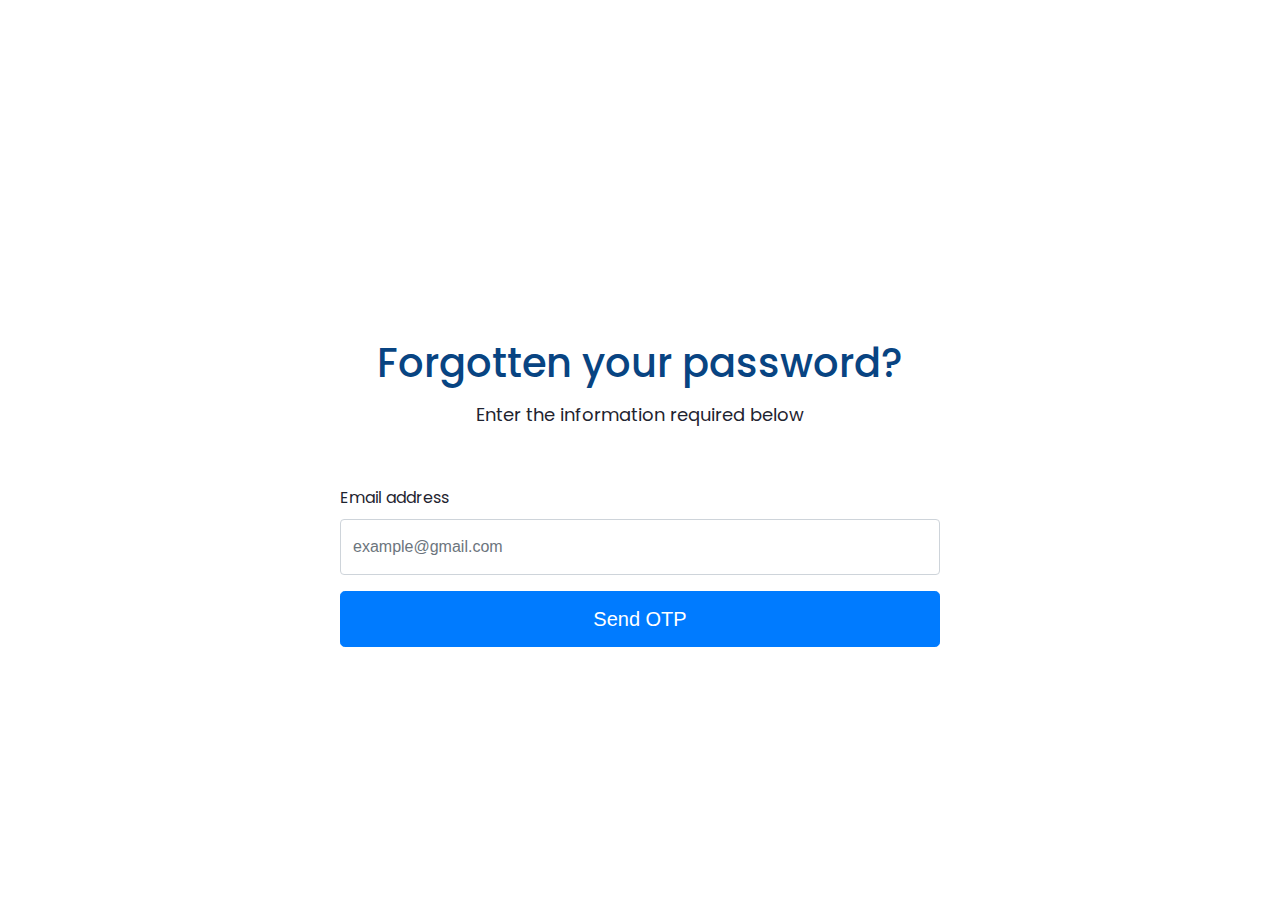
==== index.html @ 330cf2f4 "will create reset password pages" ====
<!DOCTYPE html>
<html lang="en">

<head>
    <meta charset="UTF-8">
    <meta name="viewport" content="width=device-width, initial-scale=1.0">
    <title>talentPool ~~ recover password</title>
    <link rel="stylesheet" href="styles/bootstrap-css/bootstrap.css">
    <link rel="stylesheet" href="styles/custom-css/forgot-password.css">
</head>

<body>
    <div class="container">
        <div class="form-center">
            <h1>Forgotten your password?</h1>
            <p>Enter the information required below</p>
            <form>
                <div class="form-group">
                    <label for="exampleInputEmail1">Email address</label>
                    <input type="email" class="form-control" id="exampleInputEmail1" aria-describedby="emailHelp"
                        placeholder="example@gmail.com">
                </div>
                <button type="button" class="btn btn-primary btn-lg btn-block" id="otpBtn">Send OTP</button>
            </form>
        </div>
    </div>


    <script src="js/bootstrap-js/bootstrap.js"></script>
    <script src="js/bootstrap-js/jquery.js"></script>
    <script src="js/bootstrap-js/popper.js"></script>
    <script src="js/custom-js/forgotPassword.js"></script>
</body>

</html>
---- styles/custom-css/forgot-password.css ----
/* @import url('https://fonts.googleapis.com/css2?family=Poppins:wght@300&display=swap'); */
@import url('https://fonts.googleapis.com/css2?family=Poppins&display=swap');

.form-center {
    max-width: 600px;
    margin: 30% auto 0 auto;
    position: relative;
    bottom: 30%;
}

.form-center form {
    padding-top: 40px;
}

.form-center h1,
p {
    text-align: center;
}

.form-group button {
    font-family: Poppins;
    font-style: normal;
    font-weight: 500;
    font-size: 24px;
}

.form-center h1 {
    font-family: Poppins, 'san-serif';
    font-style: normal;
    font-weight: 500;
    font-size: 40px;
    line-height: 60px;
    color: #084482;
}

.form-center p {
    font-size: 18px;
    font-family: Poppins, 'san-serif';
    font-style: normal;
    font-weight: normal;
    line-height: 27px;
    text-align: center;
    color: #1F2430;
}


.form-group label {
    font-family: Poppins, 'san-serif';
    font-style: normal;
    font-weight: normal;
    font-size: 16px;
    line-height: 27px;
    text-align: center;
    color: #1F2430;
}

.form-group input,
button {
    height: 56px;
}

input::placeholder {
    color: rgba(178, 178, 178, 0.58);
}

.otp-input::placeholder {
    text-align: center;
}

.no-code h6 {
    padding: 20px 0;
    color: #1F2430;
}

.no-code h6>a {
    text-decoration: none;
    color: #084482;
}
.pass-recovered h1{
    padding-bottom: 10px;
}
.pass-recovered p{
    padding: 0 20px 30px 40px;
    max-width: 400px;
    margin: 0 auto;
}
.pass-recovered button{
    margin-top: 20px;
}
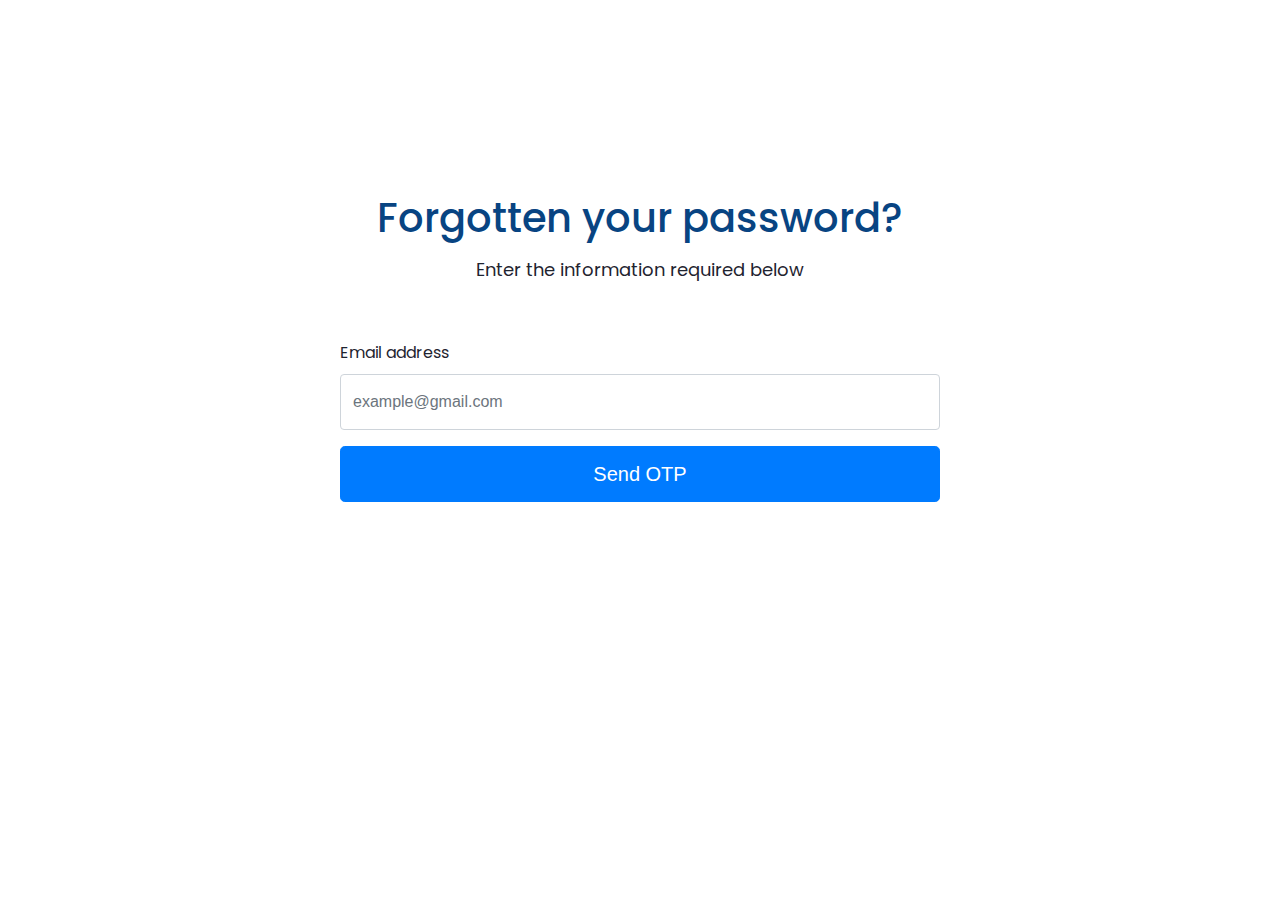
==== commit d0252fe3: "will adjust top margin" ====
--- a/index.html
+++ b/index.html
@@ -10,7 +10,7 @@
 </head>
 
 <body>
-    <div class="container">
+    <div class="container-fluid">
         <div class="form-center">
             <h1>Forgotten your password?</h1>
             <p>Enter the information required below</p>
@@ -25,9 +25,8 @@
         </div>
     </div>
 
-
+    <script src="js/bootstrap-js/jquery.js"></script>
     <script src="js/bootstrap-js/bootstrap.js"></script>
-    <script src="js/bootstrap-js/jquery.js"></script>
     <script src="js/bootstrap-js/popper.js"></script>
     <script src="js/custom-js/forgotPassword.js"></script>
 </body>
--- a/styles/custom-css/forgot-password.css
+++ b/styles/custom-css/forgot-password.css
@@ -3,9 +3,9 @@
 
 .form-center {
     max-width: 600px;
-    margin: 30% auto 0 auto;
-    position: relative;
-    bottom: 30%;
+    margin: 15% auto 5% auto;
+    /* position: relative; */
+    /* bottom: 30%; */
 }
 
 .form-center form {
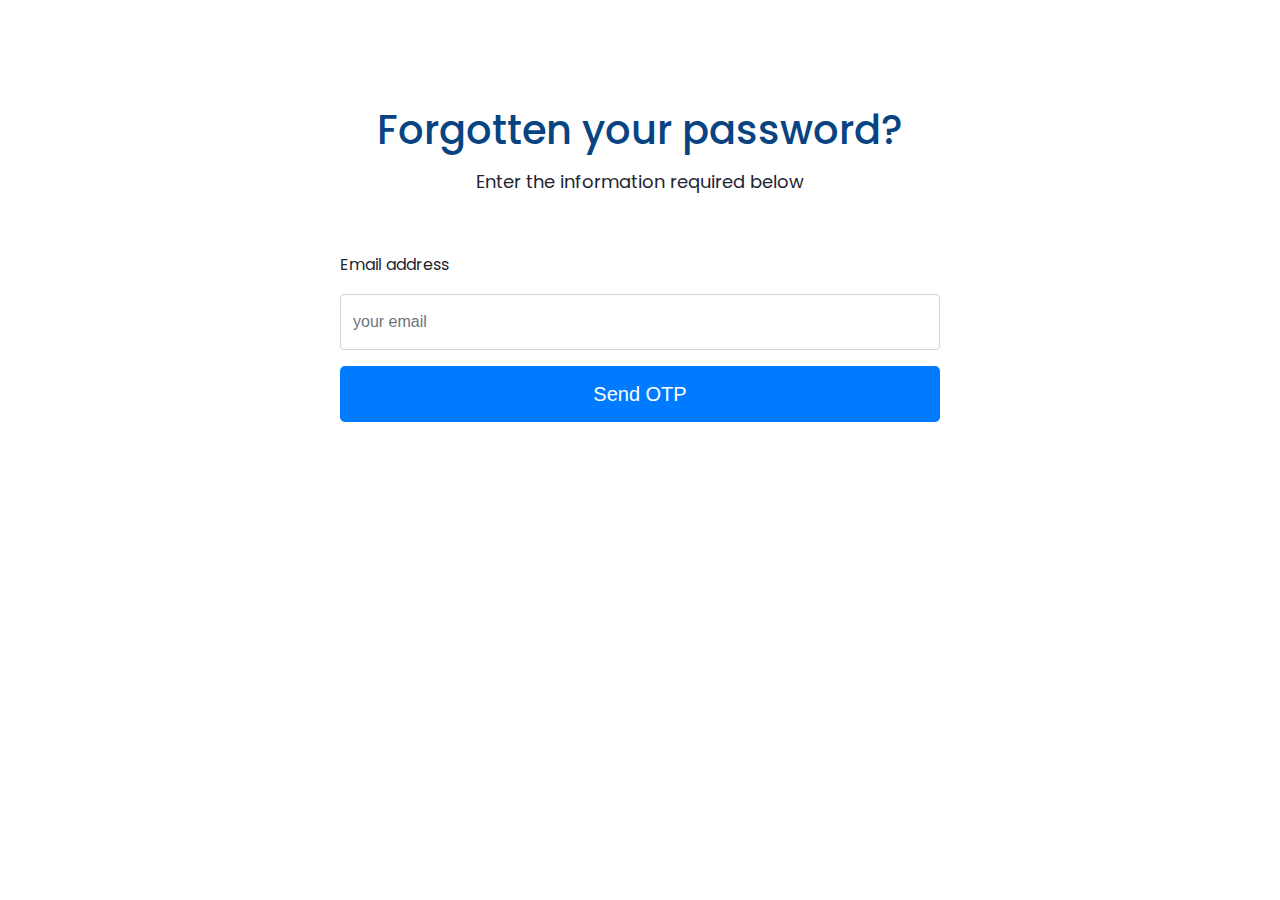
==== commit 59e2794f: "will validate form fields" ====
--- a/index.html
+++ b/index.html
@@ -9,7 +9,7 @@
     <link rel="stylesheet" href="styles/custom-css/forgot-password.css">
 </head>
 
-<body>
+<body class="pass_page">
     <div class="container-fluid">
         <div class="form-center">
             <h1>Forgotten your password?</h1>
@@ -17,8 +17,9 @@
             <form>
                 <div class="form-group">
                     <label for="exampleInputEmail1">Email address</label>
+                    <h6 class="error"></h6>
                     <input type="email" class="form-control" id="exampleInputEmail1" aria-describedby="emailHelp"
-                        placeholder="example@gmail.com">
+                        placeholder="your email">
                 </div>
                 <button type="button" class="btn btn-primary btn-lg btn-block" id="otpBtn">Send OTP</button>
             </form>
--- a/styles/custom-css/forgot-password.css
+++ b/styles/custom-css/forgot-password.css
@@ -3,9 +3,7 @@
 
 .form-center {
     max-width: 600px;
-    margin: 15% auto 5% auto;
-    /* position: relative; */
-    /* bottom: 30%; */
+    margin: 100px auto 10px auto;
 }
 
 .form-center form {
@@ -87,3 +85,8 @@
 .pass-recovered button{
     margin-top: 20px;
 }
+.error{
+    color: red;
+    text-align: center;
+    font-size: 12px
+}
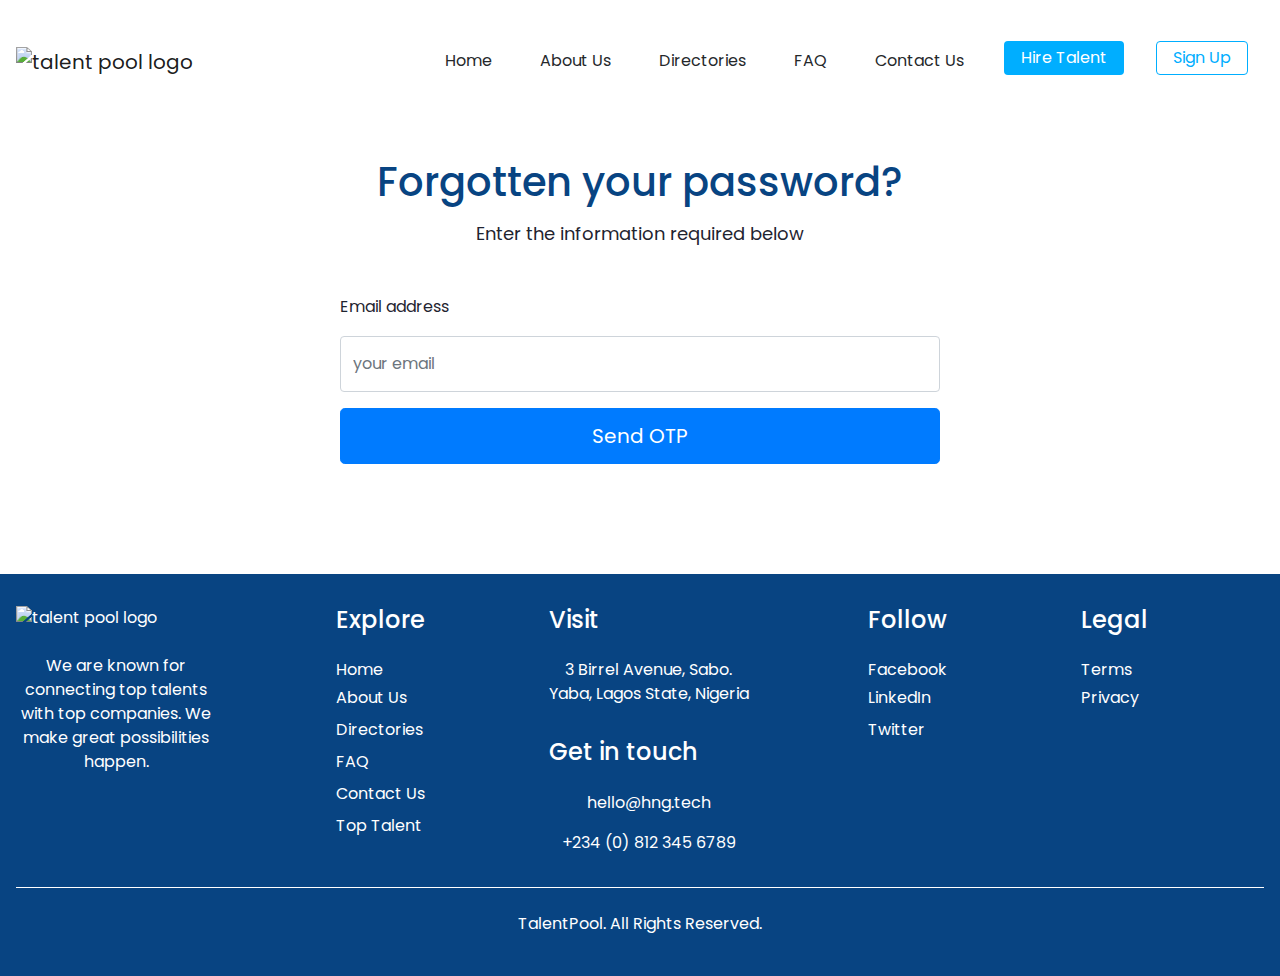
==== commit 368aa6e2: "complete" ====
--- a/index.html
+++ b/index.html
@@ -5,11 +5,53 @@
     <meta charset="UTF-8">
     <meta name="viewport" content="width=device-width, initial-scale=1.0">
     <title>talentPool ~~ recover password</title>
-    <link rel="stylesheet" href="styles/bootstrap-css/bootstrap.css">
-    <link rel="stylesheet" href="styles/custom-css/forgot-password.css">
+    <link href="https://fonts.googleapis.com/css2?family=Poppins:wght@400;500;700&display=swap" rel="stylesheet">
+    <link rel="stylesheet" href="./styles/bootstrap-css/bootstrap.css">
+    <link rel="stylesheet" href="./styles/custom-css/main.css">
+    <link rel="stylesheet" href="./styles/custom-css/header.css">
+    <link rel="stylesheet" href="./styles/custom-css/footer.css">
+    <link rel="stylesheet" href="./styles/custom-css/forgot-password.css">
 </head>
 
 <body class="pass_page">
+    <header class="header">
+        <div class="container-fluid custom-container">
+            <nav class="navbar navbar-expand-lg navbar-light py-4">
+                <a class="navbar-brand" href="index.html">
+                    <img src="./img/talentpool header logo.svg" alt="talent pool logo">
+                </a>
+                <button class="navbar-toggler" type="button" data-toggle="collapse" data-target="#navbarNav"
+                    aria-controls="navbarNav" aria-expanded="false" aria-label="Toggle navigation">
+                    <span class="navbar-toggler-icon"></span>
+                </button>
+                <div class="collapse navbar-collapse" id="navbarNav">
+                    <ul class="navbar-nav ml-auto">
+                        <li class="nav-item px-3 active">
+                            <a class="nav-link nav-link-black" href="#">Home <span class="sr-only">(current)</span></a>
+                        </li>
+                        <li class="nav-item px-3">
+                            <a class="nav-link nav-link-black" href="#">About Us</a>
+                        </li>
+                        <li class="nav-item px-3">
+                            <a class="nav-link nav-link-black" href="#">Directories</a>
+                        </li>
+                        <li class="nav-item px-3">
+                            <a class="nav-link nav-link-black" href="#">FAQ</a>
+                        </li>
+                        <li class="nav-item px-3">
+                            <a class="nav-link nav-link-black" href="#">Contact Us</a>
+                        </li>
+                        <li class="nav-item px-3 my-2 my-lg-0">
+                            <a class="nav-link btn btn-hire-talent px-3 py-1" href="#">Hire Talent</a>
+                        </li>
+                        <li class="nav-item px-3">
+                            <a class="nav-link btn btn-sign-up px-3 py-1" href="#">Sign Up</a>
+                        </li>
+                    </ul>
+                </div>
+            </nav>
+        </div>
+    </header>
     <div class="container-fluid">
         <div class="form-center">
             <h1>Forgotten your password?</h1>
@@ -26,10 +68,70 @@
         </div>
     </div>
 
-    <script src="js/bootstrap-js/jquery.js"></script>
-    <script src="js/bootstrap-js/bootstrap.js"></script>
-    <script src="js/bootstrap-js/popper.js"></script>
-    <script src="js/custom-js/forgotPassword.js"></script>
+    <footer class="footer">
+        <div class="container-fluid custom-container">
+            <div class="row top justify-content-between">
+                <div class="col-md-3">
+                    <div class="py-3">
+                        <img src="./img/talentpool footer logo.svg" alt="talent pool logo">
+                    </div>
+                    <p class="py-2">
+                        We are known for
+                        connecting top talents with top companies. We
+                        make great possibilities
+                        happen.
+                    </p>
+                </div>
+                <div class="col-6 col-md-2">
+                    <h5 class="py-3">Explore</h5>
+                    <ul class="pl-0">
+                        <li><a href="">Home</a></li>
+                        <li class="py-1"><a href="">About Us</a></li>
+                        <li class="py-1"><a href="">Directories</a></li>
+                        <li class="py-1"><a href="">FAQ</a></li>
+                        <li class="py-1"><a href="">Contact Us</a></li>
+                        <li class="py-1"><a href="">Top Talent</a></li>
+                    </ul>
+                </div>
+                <div class="col-6 col-md-3">
+                    <h5 class="py-3">Visit</h5>
+                    <p>
+                        3 Birrel Avenue, Sabo. Yaba, Lagos State, Nigeria
+                    </p>
+                    <h5 class="py-3">Get in touch</h5>
+                    <p>hello@hng.tech</p>
+                    <p>+234 (0) 812 345 6789</p>
+                </div>
+                <div class="col-6 col-md-2">
+                    <h5 class="py-3">Follow</h5>
+                    <ul class="pl-0">
+                        <li><a href="">Facebook</a></li>
+                        <li class="py-1"><a href="">LinkedIn</a></li>
+                        <li class="py-1"><a href="">Twitter</a></li>
+                    </ul>
+                </div>
+                <div class="col-6 col-md-2">
+                    <h5 class="py-3">Legal</h5>
+                    <ul class="pl-0">
+                        <li><a href="">Terms</a></li>
+                        <li class="py-1"><a href="">Privacy</a></li>
+                    </ul>
+                </div>
+            </div>
+            <hr>
+            <div class="row">
+                <div class="col py-2">
+                    <p>
+                        TalentPool. All Rights Reserved.
+                    </p>
+                </div>
+            </div>
+        </div>
+    </footer>
+    <script src="./js/bootstrap-js/popper.js"></script>
+    <script src="./js/bootstrap-js/jquery.js"></script>
+    <script src="./js/bootstrap-js/bootstrap.js"></script>
+    <script src="./js/custom-js/forgotPassword.js"></script>
 </body>
 
 </html>--- a/styles/custom-css/main.css
+++ b/styles/custom-css/main.css
@@ -0,0 +1,3 @@
+body {
+   font-family: 'Poppins', sans-serif;
+}--- a/styles/custom-css/header.css
+++ b/styles/custom-css/header.css
@@ -0,0 +1,29 @@
+
+.header .navbar-light .navbar-nav .nav-link-black {
+   color: #25282B !important;
+}
+
+.header .navbar {
+   padding: 0.5rem 0;
+}
+
+.btn-hire-talent {
+   background: #00AEFF;
+   color: #fff !important;
+}
+
+.btn-sign-up {
+   border: 1px solid#00AEFF;
+   color: #00AEFF !important;
+}
+
+
+
+   .custom-container {
+     max-width: 1440px;
+     margin: 0 auto;
+     padding: 1rem;
+   }
+
+
+   --- a/styles/custom-css/footer.css
+++ b/styles/custom-css/footer.css
@@ -0,0 +1,45 @@
+.footer {
+   background: #084482;
+   color: #fff;
+}
+
+.footer h5 {
+   font-size: 24px;
+   font-weight: 500;
+}
+
+.footer ul {
+   list-style: none;
+}
+
+.footer ul li a {
+   color: #fff;
+   text-decoration: none;
+}
+
+.footer ul li a:hover {
+   color: #fff;
+   text-decoration: underline;
+}
+
+.footer hr {
+   border-color: #fff;
+}
+
+
+@media(max-width: 410px) {
+
+   .footer {
+      text-align: center;
+   }
+
+}
+
+
+@media (min-width: 1000px) {
+
+   .footer .top p {
+      max-width: 200px;
+   }
+
+}--- a/styles/custom-css/forgot-password.css
+++ b/styles/custom-css/forgot-password.css
@@ -3,11 +3,12 @@
 
 .form-center {
     max-width: 600px;
-    margin: 100px auto 10px auto;
+    margin: 30px auto 80px auto;
 }
 
 .form-center form {
-    padding-top: 40px;
+    padding: 30px 0;
+
 }
 
 .form-center h1,
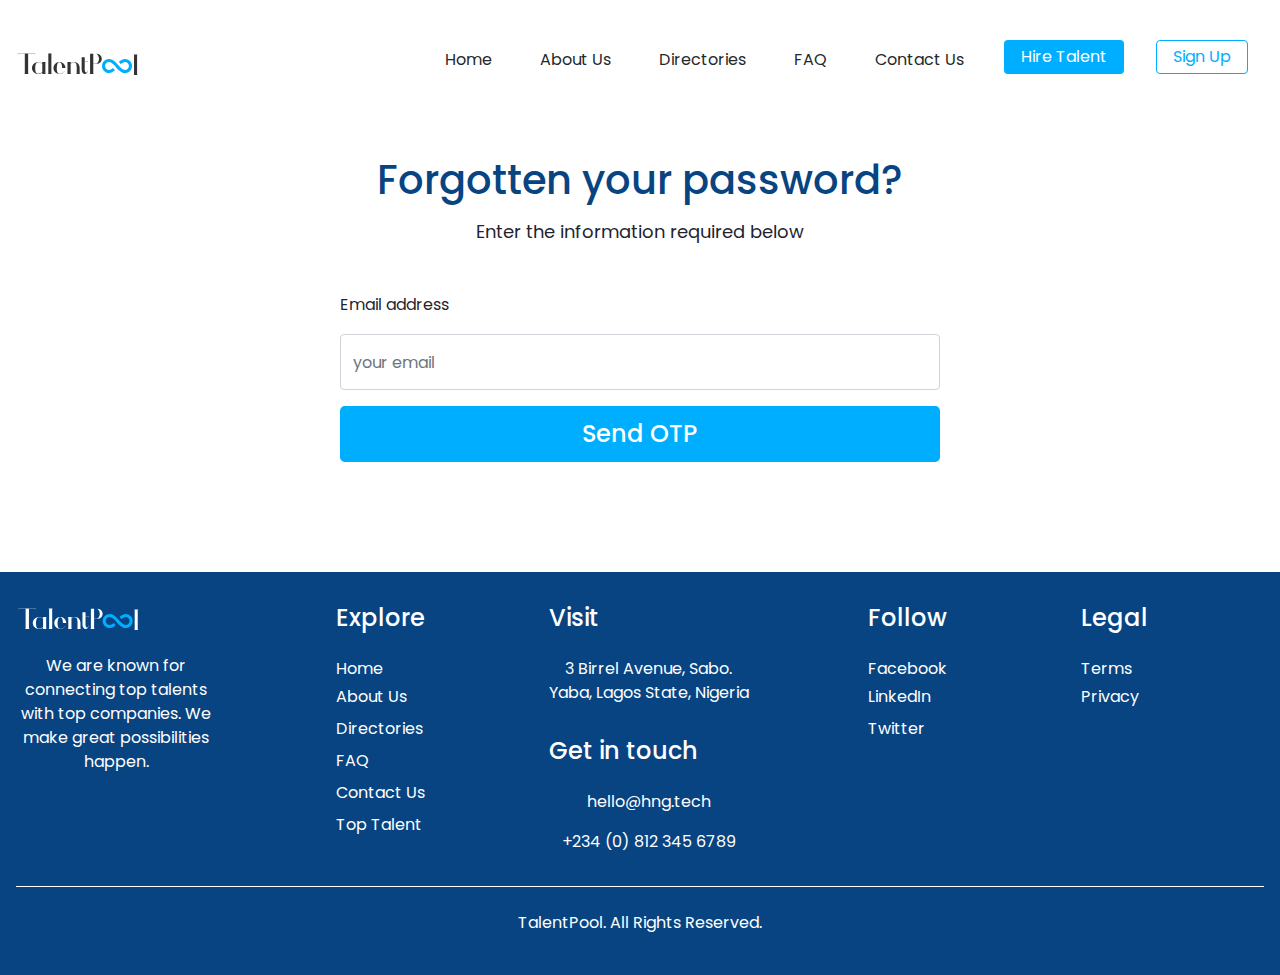
==== commit c0558a17: "will set otp at mobile" ====
--- a/index.html
+++ b/index.html
@@ -63,7 +63,7 @@
                     <input type="email" class="form-control" id="exampleInputEmail1" aria-describedby="emailHelp"
                         placeholder="your email">
                 </div>
-                <button type="button" class="btn btn-primary btn-lg btn-block" id="otpBtn">Send OTP</button>
+                <button type="button" class="btn password-reset-btn btn-lg btn-block" id="otpBtn">Send OTP</button>
             </form>
         </div>
     </div>
--- a/styles/custom-css/forgot-password.css
+++ b/styles/custom-css/forgot-password.css
@@ -16,15 +16,17 @@
     text-align: center;
 }
 
-.form-group button {
+.password-reset-btn{
     font-family: Poppins;
     font-style: normal;
     font-weight: 500;
     font-size: 24px;
+    background-color: #00AEFF;
+    color: #fff;
 }
 
 .form-center h1 {
-    font-family: Poppins, 'san-serif';
+    font-family: Poppins;
     font-style: normal;
     font-weight: 500;
     font-size: 40px;
@@ -91,3 +93,12 @@
     text-align: center;
     font-size: 12px
 }
+
+@media screen and (max-width:576px){
+    .otp-wrapper{
+        flex: 0, 0 16.67%;
+        Width: 50px;
+        align-self: center;
+        margin: 0 auto;
+    }
+}
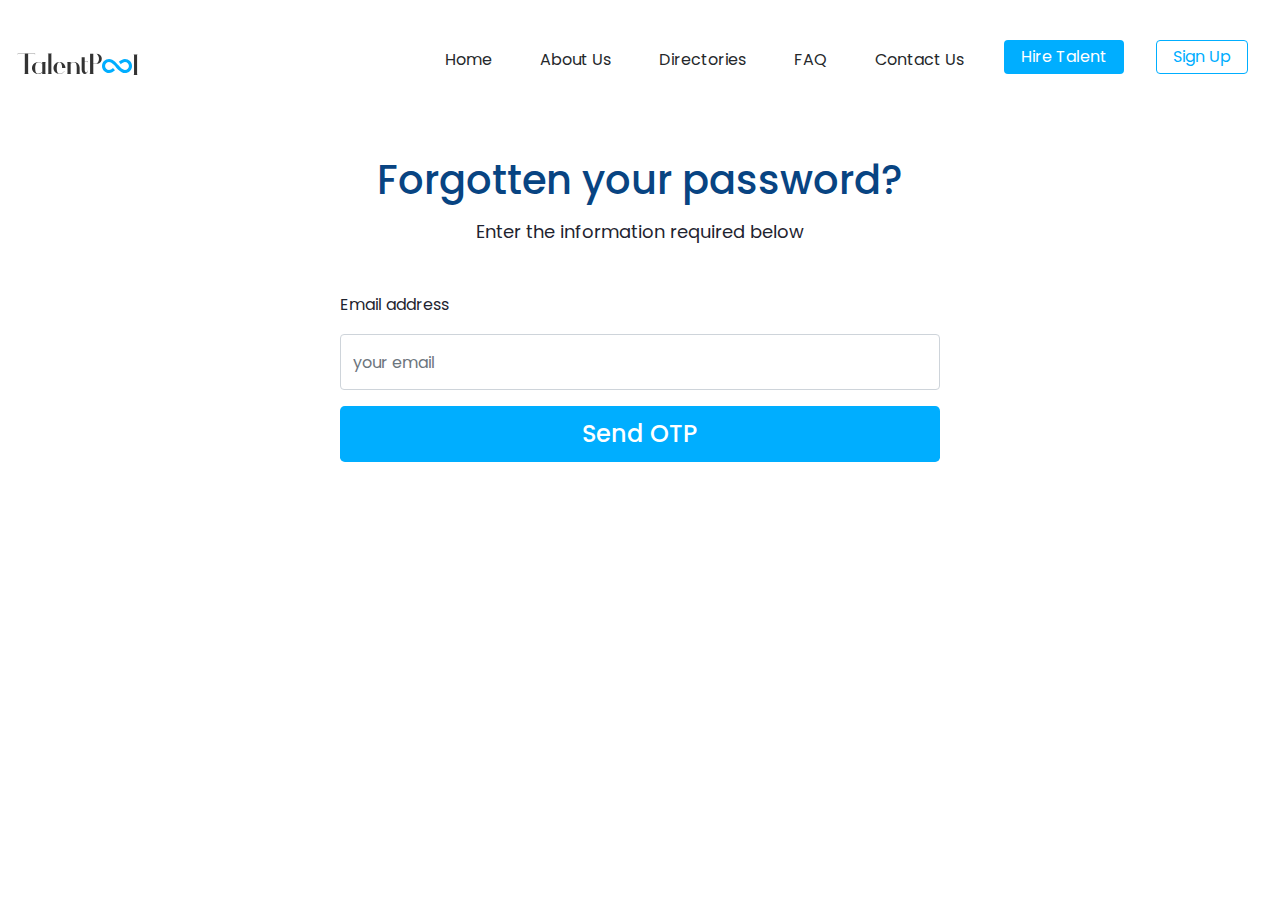
==== commit a9887a0d: "will remove footer and add hover effect on buttons" ====
--- a/index.html
+++ b/index.html
@@ -68,7 +68,7 @@
         </div>
     </div>
 
-    <footer class="footer">
+    <!-- <footer class="footer">
         <div class="container-fluid custom-container">
             <div class="row top justify-content-between">
                 <div class="col-md-3">
@@ -127,7 +127,7 @@
                 </div>
             </div>
         </div>
-    </footer>
+    </footer> -->
     <script src="./js/bootstrap-js/popper.js"></script>
     <script src="./js/bootstrap-js/jquery.js"></script>
     <script src="./js/bootstrap-js/bootstrap.js"></script>
--- a/styles/custom-css/forgot-password.css
+++ b/styles/custom-css/forgot-password.css
@@ -16,12 +16,17 @@
     text-align: center;
 }
 
-.password-reset-btn{
+.password-reset-btn {
     font-family: Poppins;
     font-style: normal;
     font-weight: 500;
     font-size: 24px;
     background-color: #00AEFF;
+    color: #fff;
+}
+
+.password-reset-btn:hover {
+    background-color: #337AB7;
     color: #fff;
 }
 
@@ -77,28 +82,32 @@
     text-decoration: none;
     color: #084482;
 }
-.pass-recovered h1{
+
+.pass-recovered h1 {
     padding-bottom: 10px;
 }
-.pass-recovered p{
+
+.pass-recovered p {
     padding: 0 20px 30px 40px;
     max-width: 400px;
     margin: 0 auto;
 }
-.pass-recovered button{
+
+.pass-recovered button {
     margin-top: 20px;
 }
-.error{
+
+.error {
     color: red;
     text-align: center;
     font-size: 12px
 }
 
-@media screen and (max-width:576px){
-    .otp-wrapper{
+@media screen and (max-width:576px) {
+    .otp-wrapper {
         flex: 0, 0 16.67%;
         Width: 50px;
         align-self: center;
         margin: 0 auto;
     }
-}
+}